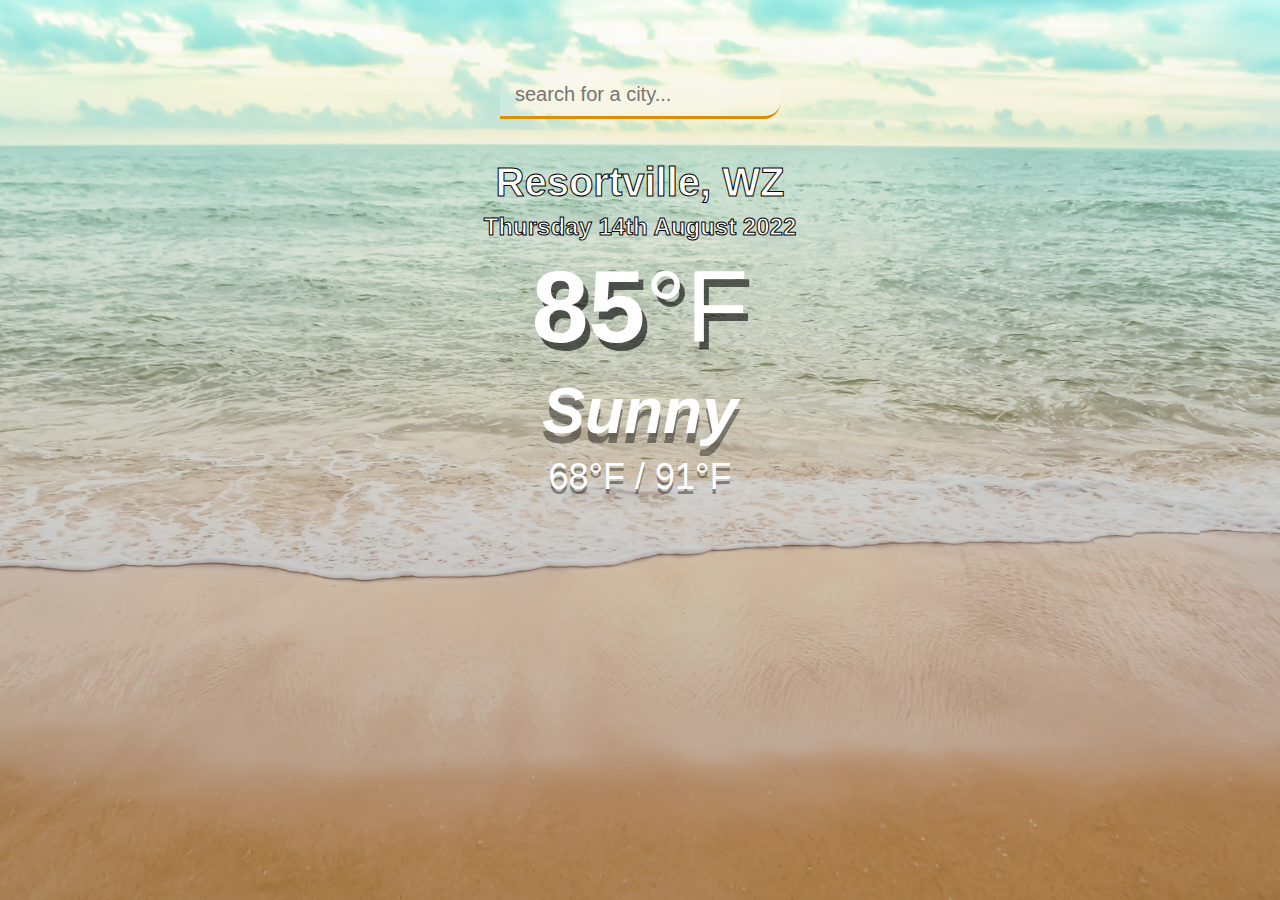
==== index.html @ 16a9c98d "init push" ====
<!DOCTYPE html>
<html lang="en">

<head>
    <meta charset="UTF-8">
    <meta http-equiv="X-UA-Compatible" content="IE=edge">
    <meta name="viewport" content="width=device-width, initial-scale=1.0">
    <title>Weather app</title>
    <script src="https://code.jquery.com/jquery-3.6.0.min.js"></script>
    <link rel="stylesheet" href="styles.css">
    <script defer src="scipts.js"></script>
</head>

<body>
    <div class="app-wrap">
        <header>
            <!-- Input -->
            <input type="text" autocomplete="off" class="search-box" placeholder="search for a city...">
        </header>
        <main>
                <!-- Default location -->
                <section class="location">
                    <div class="city">Resortville, WZ</div>
                    <div class="date">Thursday 14th August 2022</div>
                </section>
                <!-- current weather -->
                <div class="current">
                    <div class="temp">85<span>&deg;F</span></div>
                    <div class="weather">Sunny</div>
                    <div class="hi-low">68&deg;F / 91&deg;F</div>
            </div>
        </main>
    </div>
</body>

</html>
---- styles.css ----
* {
    margin: 0;
    padding: 0;
    box-sizing: border-box;
}

body {
    font-family: 'montserrat', sans-serif;
    background-image: url('bg.jpg');
    background-size: cover;
    background-position: top center;
    background-repeat: no-repeat;
}

.app-wrap {
    display: flex;
    flex-direction: column;
    min-height: 100vh;
    background-image: linear-gradient(to bottom, rgba(0, 0, 0, 0.0), rgba(0, 0, 0, 0.3));
}

header {
    display: flex;
    justify-content: center;
    align-items: center;
    padding: 4.55rem 1rem 1rem;
}

header input {
    width: 100%;
    max-width: 280px;
    padding: 10px 15px;
    border: none;
    outline: none;
    background-color: rgba(255, 255, 255, 0.2);
    border-radius: 16px 0px 16px 0px;
    border-bottom: 3px solid #df8e00;
    color: #313131;
    font-size: 20px;
    font-weight: 300;
    transition: 0.2s ease-out;
}

header input:focus {
    background-color: rgba(255, 255, 255, .9);
}

main {
    flex: 1 1 100%;
    padding: 25px 25px 50px;
    display: flex;
    flex-direction: column;
    align-items: center;
    text-align: center;
}

.location .city {
    color: white;
    font-size: 2.5rem;
    font-weight: 700;
    margin-bottom: .5rem;
    -webkit-text-stroke: 1px black; 
}

.location .date {
    color: white;
    font-size: 1.5rem;
    font-weight: 700;
    -webkit-text-stroke: 1px black;
}
.current .temp {
    color: white;
    font-size: 102px;
    font-weight: 900;
    margin: .5rem;
    text-shadow: 5px 8px rgba(0, 0, 0, .6);
}

.current .temp span {
    font-weight: 500;
}

.current .weather {
    color: #fff;
    font-size: 4rem;
    font-weight: 700;
    font-style: italic;
    margin-bottom: .5rem;
    text-shadow: 0rem .6rem rgba(0, 0, 0, .4);
}

.current .hi-low {
    color: #fff;
    font-size: 2.25rem;
    font-weight: 500;
    text-shadow: 0rem .3rem rgba(0, 0, 0, .4);
}
.loader {
	border: 10px solid #f3f3f3;
	border-top: 10px solid #C271FF;
	border-radius: 50%;
	width: 80px;
	height: 80px;
	animation: spin 2s linear infinite;
	margin: auto;
}
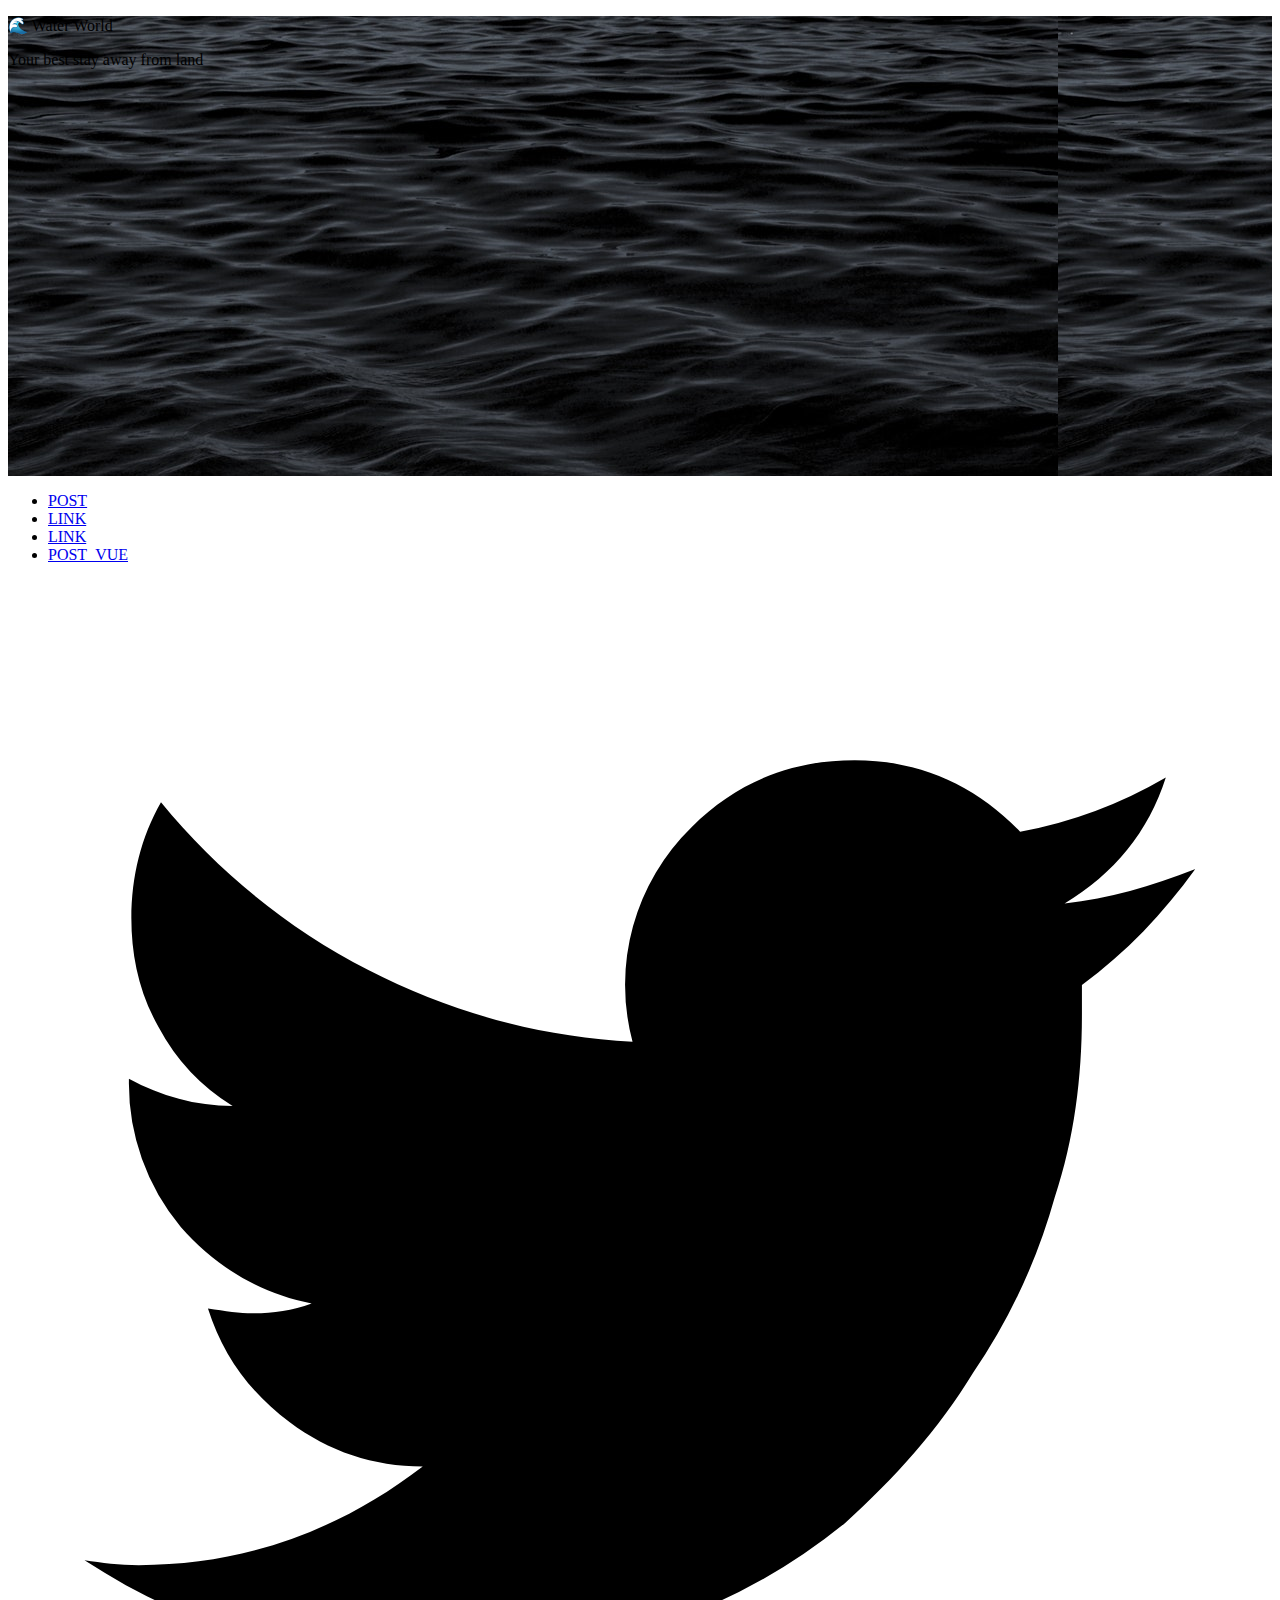
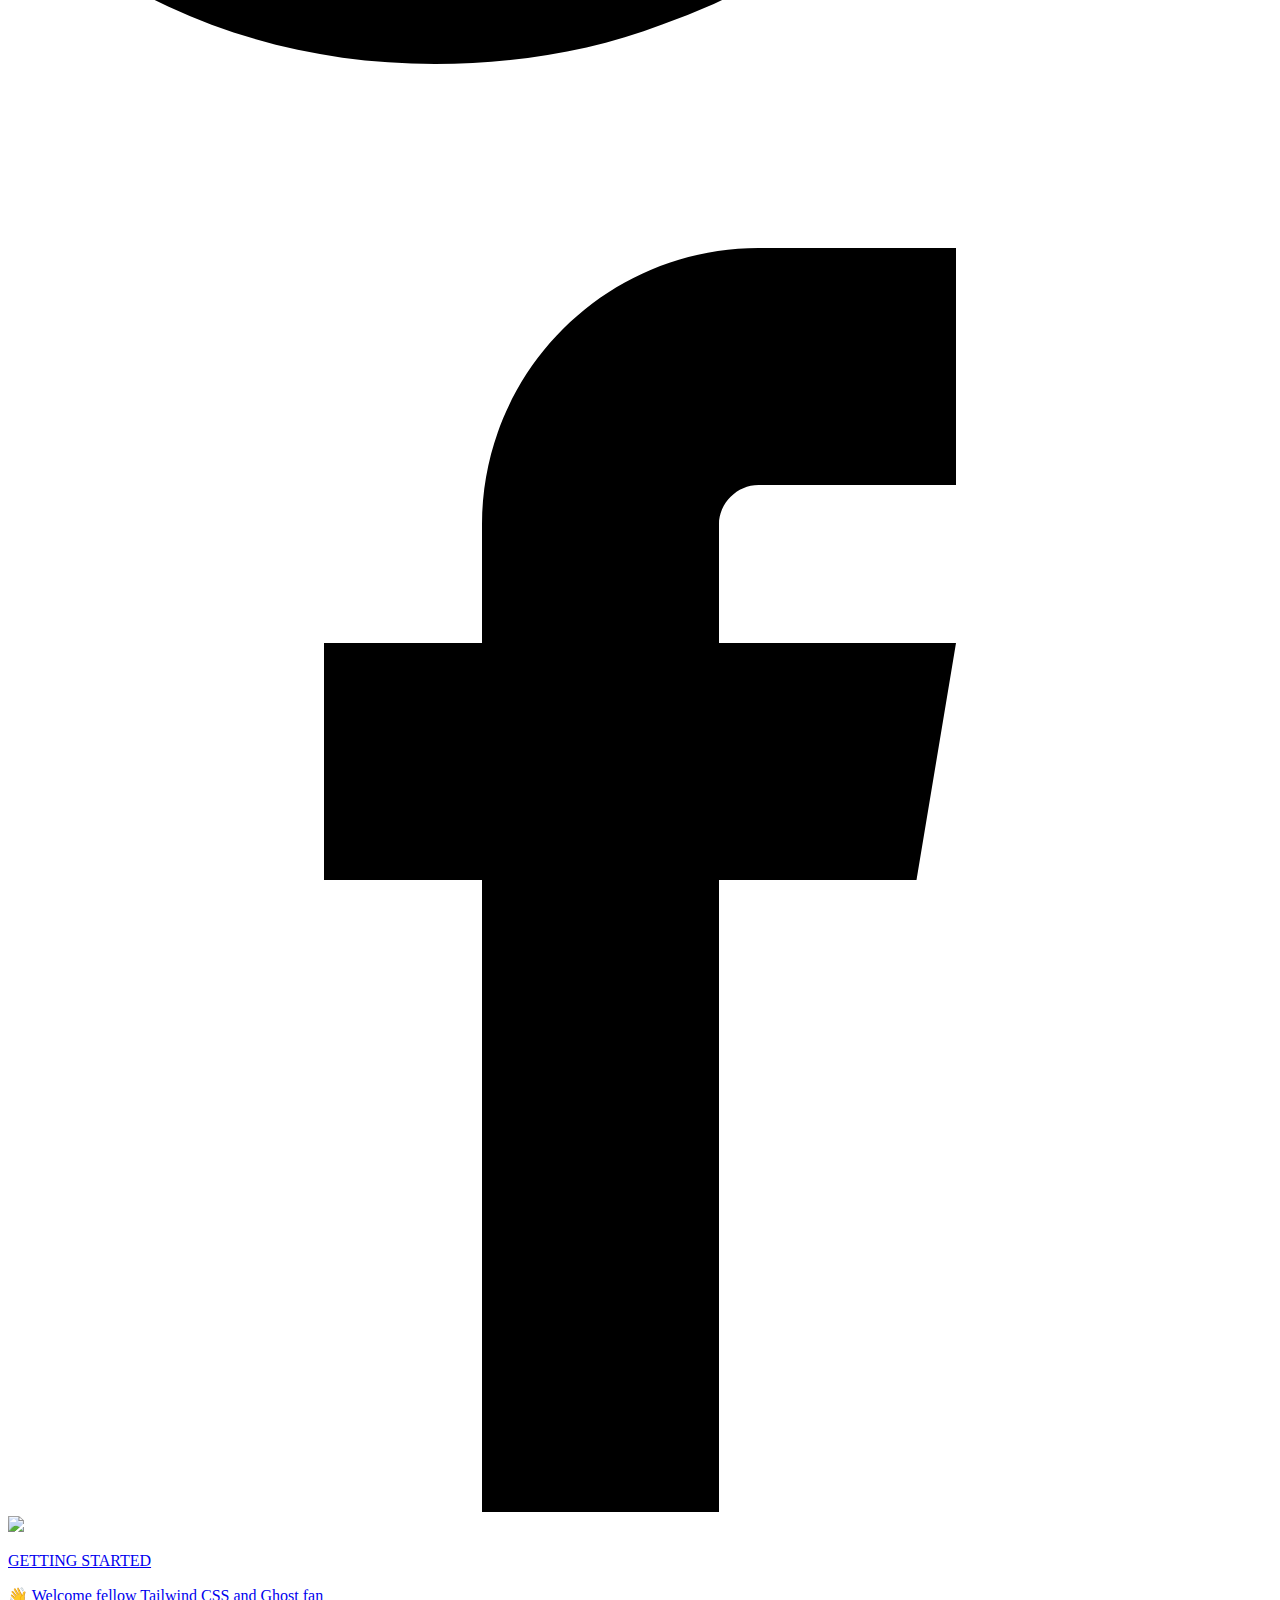
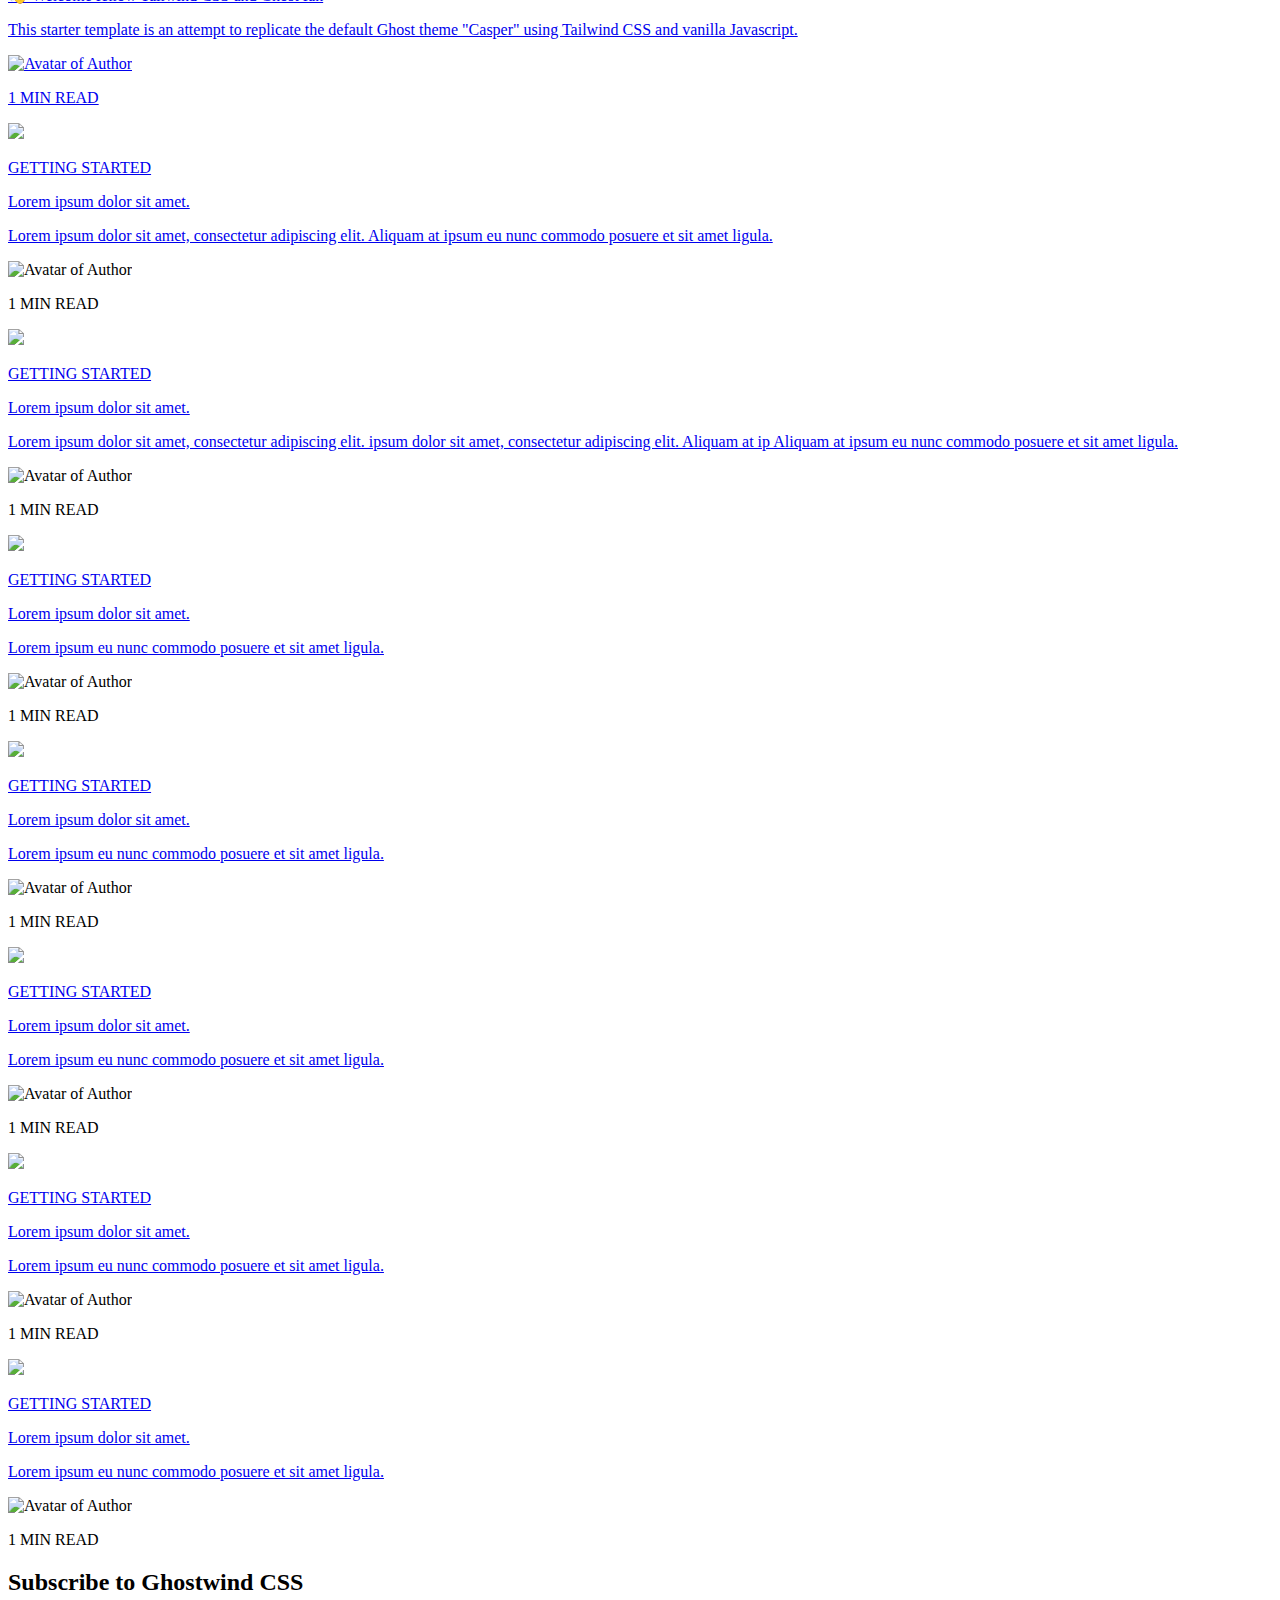
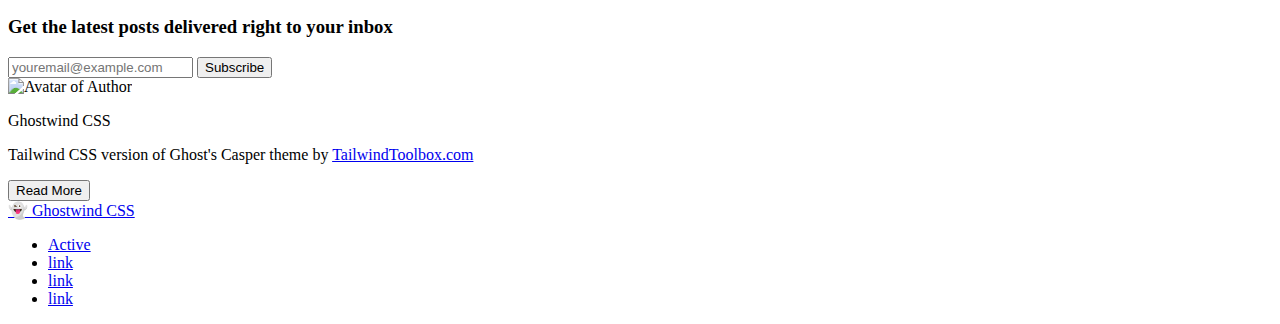
==== commit 52624b3d: "init push" ====
--- a/index.html
+++ b/index.html
@@ -1,36 +1,382 @@
-<!DOCTYPE html>
-<html lang="en">
-
-<head>
-    <meta charset="UTF-8">
-    <meta http-equiv="X-UA-Compatible" content="IE=edge">
-    <meta name="viewport" content="width=device-width, initial-scale=1.0">
-    <title>Weather app</title>
-    <script src="https://code.jquery.com/jquery-3.6.0.min.js"></script>
-    <link rel="stylesheet" href="styles.css">
-    <script defer src="scipts.js"></script>
-</head>
-
-<body>
-    <div class="app-wrap">
-        <header>
-            <!-- Input -->
-            <input type="text" autocomplete="off" class="search-box" placeholder="search for a city...">
-        </header>
-        <main>
-                <!-- Default location -->
-                <section class="location">
-                    <div class="city">Resortville, WZ</div>
-                    <div class="date">Thursday 14th August 2022</div>
-                </section>
-                <!-- current weather -->
-                <div class="current">
-                    <div class="temp">85<span>&deg;F</span></div>
-                    <div class="weather">Sunny</div>
-                    <div class="hi-low">68&deg;F / 91&deg;F</div>
-            </div>
-        </main>
-    </div>
-</body>
-
-</html>
+<!DOCTYPE html>
+<html lang="en">
+
+<head>
+	<meta charset="UTF-8">
+	<meta name="viewport" content="width=device-width, initial-scale=1.0">
+	<meta http-equiv="X-UA-Compatible" content="ie=edge">
+	<title>Tailwind Starter Template - Ghostwind CSS : Tailwind Toolbox</title>
+	<meta name="author" content="name">
+	<meta name="description" content="description here">
+	<meta name="keywords" content="keywords,here">
+	<link rel="stylesheet" href="https://unpkg.com/tailwindcss@2.2.19/dist/tailwind.min.css" />
+	<!--Replace with your tailwind.css once created-->
+	<link href="https://cdnjs.cloudflare.com/ajax/libs/animate.css/3.7.0/animate.min.css" rel="stylesheet">
+
+</head>
+
+<body class="bg-gray-200 font-sans leading-normal tracking-normal">
+
+	<!--Header-->
+	<div class="w-full m-0 p-0 bg-cover bg-bottom"
+		style="background-image:url('cover.jpg'); height: 60vh; max-height:460px;">
+		<div class="container max-w-4xl mx-auto pt-16 md:pt-32 text-center break-normal">
+			<!--Title-->
+			<p class="text-white font-extrabold text-3xl md:text-5xl">
+				🌊 Water World
+			</p>
+			<p class="text-xl md:text-2xl text-gray-500">Your best stay away from land</p>
+		</div>
+	</div>
+
+	<!--Container-->
+	<div class="container px-4 md:px-0 max-w-6xl mx-auto -mt-32">
+
+		<div class="mx-0 sm:mx-6">
+
+			<!--Nav-->
+			<nav class="mt-0 w-full">
+				<div class="container mx-auto flex items-center">
+
+					<div class="flex w-1/2 pl-4 text-sm">
+						<ul class="list-reset flex justify-between flex-1 md:flex-none items-center">
+							<li class="mr-2">
+								<a class="inline-block py-2 px-2 text-white no-underline hover:underline"
+									href="post.html">POST</a>
+							</li>
+							<li class="mr-2">
+								<a class="inline-block text-gray-600 no-underline hover:text-gray-200 hover:underline py-2 px-2"
+									href="#">LINK</a>
+							</li>
+							<li class="mr-2">
+								<a class="inline-block text-gray-600 no-underline hover:text-gray-200 hover:underline py-2 px-2"
+									href="#">LINK</a>
+							</li>
+							<li class="mr-2">
+								<a class="inline-block text-gray-600 no-underline hover:text-gray-200 hover:underline py-2 px-2"
+									href="post_vue.html">POST_VUE</a>
+							</li>
+						</ul>
+					</div>
+
+
+					<div class="flex w-1/2 justify-end content-center">
+						<a class="inline-block text-gray-500 no-underline hover:text-white hover:text-underline text-center h-10 p-2 md:h-auto md:p-4 avatar"
+							data-tippy-content="@twitter_handle" href="https://twitter.com/intent/tweet?url=#">
+							<svg class="fill-current h-4" xmlns="http://www.w3.org/2000/svg" viewBox="0 0 32 32">
+								<path
+									d="M30.063 7.313c-.813 1.125-1.75 2.125-2.875 2.938v.75c0 1.563-.188 3.125-.688 4.625a15.088 15.088 0 0 1-2.063 4.438c-.875 1.438-2 2.688-3.25 3.813a15.015 15.015 0 0 1-4.625 2.563c-1.813.688-3.75 1-5.75 1-3.25 0-6.188-.875-8.875-2.625.438.063.875.125 1.375.125 2.688 0 5.063-.875 7.188-2.5-1.25 0-2.375-.375-3.375-1.125s-1.688-1.688-2.063-2.875c.438.063.813.125 1.125.125.5 0 1-.063 1.5-.25-1.313-.25-2.438-.938-3.313-1.938a5.673 5.673 0 0 1-1.313-3.688v-.063c.813.438 1.688.688 2.625.688a5.228 5.228 0 0 1-1.875-2c-.5-.875-.688-1.813-.688-2.75 0-1.063.25-2.063.75-2.938 1.438 1.75 3.188 3.188 5.25 4.25s4.313 1.688 6.688 1.813a5.579 5.579 0 0 1 1.5-5.438c1.125-1.125 2.5-1.688 4.125-1.688s3.063.625 4.188 1.813a11.48 11.48 0 0 0 3.688-1.375c-.438 1.375-1.313 2.438-2.563 3.188 1.125-.125 2.188-.438 3.313-.875z">
+								</path>
+							</svg>
+						</a>
+						<a class="inline-block text-gray-500 no-underline hover:text-white hover:text-underline text-center h-10 p-2 md:h-auto md:p-4 avatar"
+							data-tippy-content="#facebook_id" href="https://www.facebook.com/sharer/sharer.php?u=#">
+							<svg class="fill-current h-4" xmlns="http://www.w3.org/2000/svg" viewBox="0 0 32 32">
+								<path d="M19 6h5V0h-5c-3.86 0-7 3.14-7 7v3H8v6h4v16h6V16h5l1-6h-6V7c0-.542.458-1 1-1z">
+								</path>
+							</svg>
+						</a>
+					</div>
+
+				</div>
+			</nav>
+
+			<div class="bg-gray-200 w-full text-xl md:text-2xl text-gray-800 leading-normal rounded-t">
+
+				<!--Lead Card-->
+				<div class="flex h-full bg-white rounded overflow-hidden shadow-lg">
+					<a href="post.html" class="flex flex-wrap no-underline hover:no-underline">
+						<div class="w-full md:w-2/3 rounded-t">
+							<img src="https://source.unsplash.com/collection/494263/800x600"
+								class="h-full w-full shadow">
+						</div>
+
+						<div class="w-full md:w-1/3 flex flex-col flex-grow flex-shrink">
+							<div class="flex-1 bg-white rounded-t rounded-b-none overflow-hidden shadow-lg">
+								<p class="w-full text-gray-600 text-xs md:text-sm pt-6 px-6">GETTING STARTED</p>
+								<div class="w-full font-bold text-xl text-gray-900 px-6">👋 Welcome fellow Tailwind CSS
+									and Ghost fan</div>
+								<p class="text-gray-800 font-serif text-base px-6 mb-5">
+									This starter template is an attempt to replicate the default Ghost theme "Casper"
+									using Tailwind CSS and vanilla Javascript.
+								</p>
+							</div>
+
+							<div
+								class="flex-none mt-auto bg-white rounded-b rounded-t-none overflow-hidden shadow-lg p-6">
+								<div class="flex items-center justify-between">
+									<img class="w-8 h-8 rounded-full mr-4 avatar" data-tippy-content="Author Name"
+										src="http://i.pravatar.cc/300" alt="Avatar of Author">
+									<p class="text-gray-600 text-xs md:text-sm">1 MIN READ</p>
+								</div>
+							</div>
+						</div>
+
+					</a>
+				</div>
+				<!--/Lead Card-->
+
+
+				<!--Posts Container-->
+				<div class="flex flex-wrap justify-between pt-12 -mx-6">
+
+					<!--1/3 col -->
+					<div class="w-full md:w-1/3 p-6 flex flex-col flex-grow flex-shrink">
+						<div class="flex-1 bg-white rounded-t rounded-b-none overflow-hidden shadow-lg">
+							<a href="#" class="flex flex-wrap no-underline hover:no-underline">
+								<img src="https://source.unsplash.com/collection/225/800x600"
+									class="h-64 w-full rounded-t pb-6">
+								<p class="w-full text-gray-600 text-xs md:text-sm px-6">GETTING STARTED</p>
+								<div class="w-full font-bold text-xl text-gray-900 px-6">Lorem ipsum dolor sit amet.
+								</div>
+								<p class="text-gray-800 font-serif text-base px-6 mb-5">
+									Lorem ipsum dolor sit amet, consectetur adipiscing elit. Aliquam at ipsum eu nunc
+									commodo posuere et sit amet ligula.
+								</p>
+							</a>
+						</div>
+						<div class="flex-none mt-auto bg-white rounded-b rounded-t-none overflow-hidden shadow-lg p-6">
+							<div class="flex items-center justify-between">
+								<img class="w-8 h-8 rounded-full mr-4 avatar" data-tippy-content="Author Name"
+									src="http://i.pravatar.cc/300" alt="Avatar of Author">
+								<p class="text-gray-600 text-xs md:text-sm">1 MIN READ</p>
+							</div>
+						</div>
+					</div>
+
+
+					<!--1/3 col -->
+					<div class="w-full md:w-1/3 p-6 flex flex-col flex-grow flex-shrink">
+						<div class="flex-1 bg-white rounded-t rounded-b-none overflow-hidden shadow-lg">
+							<a href="#" class="flex flex-wrap no-underline hover:no-underline">
+								<img src="https://source.unsplash.com/collection/3106804/800x600"
+									class="h-64 w-full rounded-t pb-6">
+								<p class="w-full text-gray-600 text-xs md:text-sm px-6">GETTING STARTED</p>
+								<div class="w-full font-bold text-xl text-gray-900 px-6">Lorem ipsum dolor sit amet.
+								</div>
+								<p class="text-gray-800 font-serif text-base px-6 mb-5">
+									Lorem ipsum dolor sit amet, consectetur adipiscing elit. ipsum dolor sit amet,
+									consectetur adipiscing elit. Aliquam at ip Aliquam at ipsum eu nunc commodo posuere
+									et sit amet ligula.
+								</p>
+							</a>
+						</div>
+						<div class="flex-none mt-auto bg-white rounded-b rounded-t-none overflow-hidden shadow-lg p-6">
+							<div class="flex items-center justify-between">
+								<img class="w-8 h-8 rounded-full mr-4 avatar" data-tippy-content="Author Name"
+									src="http://i.pravatar.cc/300" alt="Avatar of Author">
+								<p class="text-gray-600 text-xs md:text-sm">1 MIN READ</p>
+							</div>
+						</div>
+					</div>
+
+					<!--1/3 col -->
+					<div class="w-full md:w-1/3 p-6 flex flex-col flex-grow flex-shrink">
+						<div class="flex-1 bg-white rounded-t rounded-b-none overflow-hidden shadow-lg">
+							<a href="#" class="flex flex-wrap no-underline hover:no-underline">
+								<img src="https://source.unsplash.com/collection/539527/800x600"
+									class="h-64 w-full rounded-t pb-6">
+								<p class="w-full text-gray-600 text-xs md:text-sm px-6">GETTING STARTED</p>
+								<div class="w-full  font-bold text-xl text-gray-900 px-6">Lorem ipsum dolor sit amet.
+								</div>
+								<p class="text-gray-800 font-serif text-base px-6 mb-5">
+									Lorem ipsum eu nunc commodo posuere et sit amet ligula.
+								</p>
+							</a>
+						</div>
+						<div class="flex-none mt-auto bg-white rounded-b rounded-t-none overflow-hidden shadow-lg p-6">
+							<div class="flex items-center justify-between">
+								<img class="w-8 h-8 rounded-full mr-4 avatar" data-tippy-content="Author Name"
+									src="http://i.pravatar.cc/300" alt="Avatar of Author">
+								<p class="text-gray-600 text-xs md:text-sm">1 MIN READ</p>
+							</div>
+						</div>
+					</div>
+
+
+					<!--1/2 col -->
+					<div class="w-full md:w-1/2 p-6 flex flex-col flex-grow flex-shrink">
+						<div class="flex-1 bg-white rounded-t rounded-b-none overflow-hidden shadow-lg">
+							<a href="#" class="flex flex-wrap no-underline hover:no-underline">
+								<img src="https://source.unsplash.com/collection/3657445/800x600"
+									class="h-full w-full rounded-t pb-6">
+								<p class="w-full text-gray-600 text-xs md:text-sm px-6">GETTING STARTED</p>
+								<div class="w-full font-bold text-xl text-gray-900 px-6">Lorem ipsum dolor sit amet.
+								</div>
+								<p class="text-gray-800 font-serif text-base px-6 mb-5">
+									Lorem ipsum eu nunc commodo posuere et sit amet ligula.
+								</p>
+							</a>
+						</div>
+						<div class="flex-none mt-auto bg-white rounded-b rounded-t-none overflow-hidden shadow-lg p-6">
+							<div class="flex items-center justify-between">
+								<img class="w-8 h-8 rounded-full mr-4 avatar" data-tippy-content="Author Name"
+									src="http://i.pravatar.cc/300" alt="Avatar of Author">
+								<p class="text-gray-600 text-xs md:text-sm">1 MIN READ</p>
+							</div>
+						</div>
+					</div>
+
+					<!--1/2 col -->
+					<div class="w-full md:w-1/2 p-6 flex flex-col flex-grow flex-shrink">
+						<div class="flex-1 flex-row bg-white rounded-t rounded-b-none overflow-hidden shadow-lg">
+							<a href="#" class="flex flex-wrap no-underline hover:no-underline">
+								<img src="https://source.unsplash.com/collection/764827/800x600"
+									class="h-full w-full rounded-t pb-6">
+								<p class="w-full text-gray-600 text-xs md:text-sm px-6">GETTING STARTED</p>
+								<div class="w-full font-bold text-xl text-gray-900 px-6">Lorem ipsum dolor sit amet.
+								</div>
+								<p class="text-gray-800 font-serif text-base px-6 mb-5">
+									Lorem ipsum eu nunc commodo posuere et sit amet ligula.
+								</p>
+							</a>
+						</div>
+						<div class="flex-none mt-auto bg-white rounded-b rounded-t-none overflow-hidden shadow-lg p-6">
+							<div class="flex items-center justify-between">
+								<img class="w-8 h-8 rounded-full mr-4 avatar" data-tippy-content="Author Name"
+									src="http://i.pravatar.cc/300" alt="Avatar of Author">
+								<p class="text-gray-600 text-xs md:text-sm">1 MIN READ</p>
+							</div>
+						</div>
+					</div>
+
+
+
+					<!--2/3 col -->
+					<div class="w-full md:w-2/3 p-6 flex flex-col flex-grow flex-shrink">
+						<div class="flex-1 bg-white rounded-t rounded-b-none overflow-hidden shadow-lg">
+							<a href="#" class="flex flex-wrap no-underline hover:no-underline">
+								<img src="https://source.unsplash.com/collection/325867/800x600"
+									class="h-full w-full rounded-t pb-6">
+								<p class="w-full text-gray-600 text-xs md:text-sm px-6">GETTING STARTED</p>
+								<div class="w-full font-bold text-xl text-gray-900 px-6">Lorem ipsum dolor sit amet.
+								</div>
+								<p class="text-gray-800 font-serif text-base px-6 mb-5">
+									Lorem ipsum eu nunc commodo posuere et sit amet ligula.
+								</p>
+							</a>
+						</div>
+						<div class="flex-none mt-auto bg-white rounded-b rounded-t-none overflow-hidden shadow-lg p-6">
+							<div class="flex items-center justify-between">
+								<img class="w-8 h-8 rounded-full mr-4 avatar" data-tippy-content="Author Name"
+									src="http://i.pravatar.cc/300" alt="Avatar of Author">
+								<p class="text-gray-600 text-xs md:text-sm">1 MIN READ</p>
+							</div>
+						</div>
+					</div>
+
+					<!--1/3 col -->
+					<div class="w-full md:w-1/3 p-6 flex flex-col flex-grow flex-shrink">
+						<div class="flex-1 bg-white rounded-t rounded-b-none overflow-hidden shadow-lg">
+							<a href="#" class="flex flex-wrap no-underline hover:no-underline">
+								<img src="https://source.unsplash.com/collection/1118905/800x600"
+									class="h-full w-full rounded-t pb-6">
+								<p class="w-full text-gray-600 text-xs md:text-sm px-6">GETTING STARTED</p>
+								<div class="w-full font-bold text-xl text-gray-900 px-6">Lorem ipsum dolor sit amet.
+								</div>
+								<p class="text-gray-800 font-serif text-base px-6 mb-5">
+									Lorem ipsum eu nunc commodo posuere et sit amet ligula.
+								</p>
+							</a>
+						</div>
+						<div class="flex-none mt-auto bg-white rounded-b rounded-t-none overflow-hidden shadow-lg p-6">
+							<div class="flex items-center justify-between">
+								<img class="w-8 h-8 rounded-full mr-4 avatar" data-tippy-content="Author Name"
+									src="http://i.pravatar.cc/300" alt="Avatar of Author">
+								<p class="text-gray-600 text-xs md:text-sm">1 MIN READ</p>
+							</div>
+						</div>
+					</div>
+
+				</div>
+				<!--/ Post Content-->
+
+			</div>
+
+
+			<!--Subscribe-->
+			<div class="container font-sans bg-green-100 rounded mt-8 p-4 md:p-24 text-center">
+				<h2 class="font-bold break-normal text-2xl md:text-4xl">Subscribe to Ghostwind CSS</h2>
+				<h3 class="font-bold break-normal font-normal text-gray-600 text-base md:text-xl">Get the latest posts
+					delivered right to your inbox</h3>
+				<div class="w-full text-center pt-4">
+					<form action="#">
+						<div class="max-w-xl mx-auto p-1 pr-0 flex flex-wrap items-center">
+							<input type="email" placeholder="youremail@example.com"
+								class="flex-1 appearance-none rounded shadow p-3 text-gray-600 mr-2 focus:outline-none">
+							<button type="submit"
+								class="flex-1 mt-4 md:mt-0 block md:inline-block appearance-none bg-green-500 text-white text-base font-semibold tracking-wider uppercase py-4 rounded shadow hover:bg-green-400">Subscribe</button>
+						</div>
+					</form>
+				</div>
+			</div>
+			<!-- /Subscribe-->
+
+
+			<!--Author-->
+			<div class="flex w-full items-center font-sans p-8 md:p-24">
+				<img class="w-10 h-10 rounded-full mr-4" src="http://i.pravatar.cc/300" alt="Avatar of Author">
+				<div class="flex-1">
+					<p class="text-base font-bold text-base md:text-xl leading-none">Ghostwind CSS</p>
+					<p class="text-gray-600 text-xs md:text-base">Tailwind CSS version of Ghost's Casper theme by <a
+							class="text-gray-800 hover:text-green-500 no-underline border-b-2 border-green-500"
+							href="https://www.tailwindtoolbox.com">TailwindToolbox.com</a></p>
+				</div>
+				<div class="justify-end">
+					<button
+						class="bg-transparent border border-gray-500 hover:border-green-500 text-xs text-gray-500 hover:text-green-500 font-bold py-2 px-4 rounded-full">Read
+						More</button>
+				</div>
+			</div>
+			<!--/Author-->
+
+		</div>
+
+
+	</div>
+
+
+	<footer class="bg-gray-900">
+		<div class="container max-w-6xl mx-auto flex items-center px-2 py-8">
+
+			<div class="w-full mx-auto flex flex-wrap items-center">
+				<div class="flex w-full md:w-1/2 justify-center md:justify-start text-white font-extrabold">
+					<a class="text-gray-900 no-underline hover:text-gray-900 hover:no-underline" href="#">
+						👻 <span class="text-base text-gray-200">Ghostwind CSS</span>
+					</a>
+				</div>
+				<div class="flex w-full pt-2 content-center justify-between md:w-1/2 md:justify-end">
+					<ul class="list-reset flex justify-center flex-1 md:flex-none items-center">
+						<li>
+							<a class="inline-block py-2 px-3 text-white no-underline" href="#">Active</a>
+						</li>
+						<li>
+							<a class="inline-block text-gray-600 no-underline hover:text-gray-200 hover:underline py-2 px-3"
+								href="#">link</a>
+						</li>
+						<li>
+							<a class="inline-block text-gray-600 no-underline hover:text-gray-200 hover:underline py-2 px-3"
+								href="#">link</a>
+						</li>
+						<li>
+							<a class="inline-block text-gray-600 no-underline hover:text-gray-200 hover:underline py-2 px-3"
+								href="#">link</a>
+						</li>
+					</ul>
+				</div>
+			</div>
+
+
+
+		</div>
+	</footer>
+
+	<script src="https://unpkg.com/popper.js@1/dist/umd/popper.min.js"></script>
+	<script src="https://unpkg.com/tippy.js@4"></script>
+	<script>
+		//Init tooltips
+		tippy('.avatar')
+	</script>
+</body>
+
+</html>
